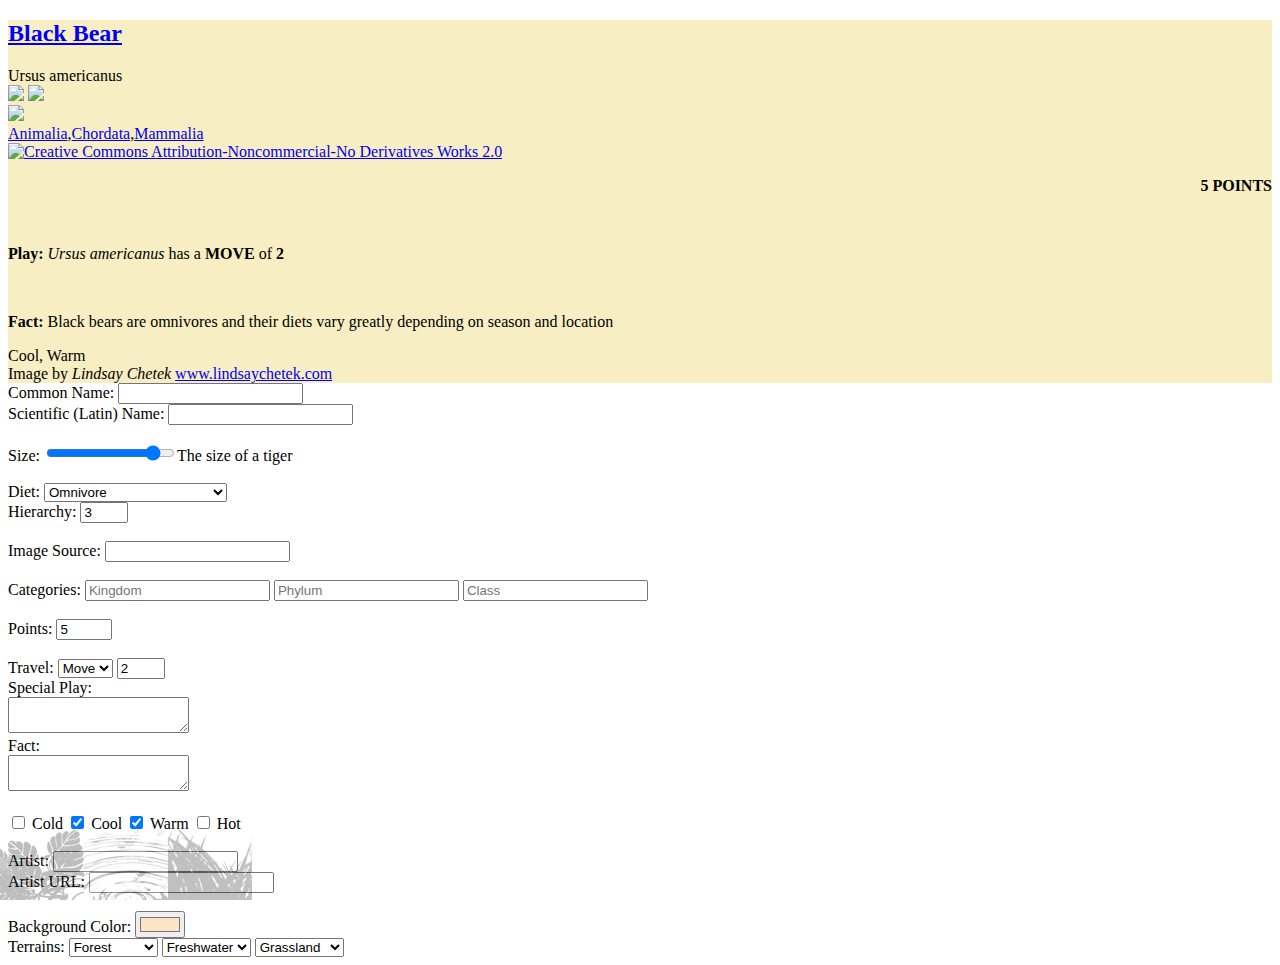
==== index.html @ e936e27e "Initial Commit" ====
<!DOCTYPE html>
<html lang="en-US">
	<head>
		<link rel="stylesheet" type="text/css" href="http://phylogame.org/wp-content/cache/minify/000000/M9AvyKjMyc_Nz9MtyUjNTdUvLqnMSQUA.css" media="all">
		<title>Phylo Card Creator</title>
		<meta http-equiv="content-type" content="text/html; charset=UTF-8">
        <style>
            .terrain {
                position: absolute;
                bottom: 0;
                left: 0;
            }
            #Terrain2 { /* FIX THIS! */
                left: 84px;
            }
            #Terrain3 {
                left: 168px;
            }
            #card {
                background-color: #F8EEC3;
            }
        </style>
	</head>
	<body>
        <form>
        <div class="card" id="card">
            <h2 class="card-name"><a href="http://phylogame.org/2012/05/30/black-bear-2/" id="CommonName">Black Bear</a></h2>
            <span class="latin-name" id="SciName">Ursus americanus</span>
            <div class="num-values"> <img src="http://phylogame.org/wp-content/themes/phylomon-theme/img/num/8.png" id="Size"> <img src="http://phylogame.org/wp-content/themes/phylomon-theme/img/num/omnivore3.png" id="FoodChain"></div>
            <div class="card-image">
                <div class="graphic"><img src="https://farm8.staticflickr.com/7195/7071530331_46938b6a69_o_d.jpg" id="Image"></div>
            </div>
            <div class="card-classification"> <a href="http://phylogame.org/classification/animalia/" rel="tag" id="Cat1">Animalia</a>,<a href="http://phylogame.org/classification/chordata/" rel="tag" id="Cat2">Chordata</a>,<a href="http://phylogame.org/classification/mammalia/" rel="tag" id="Cat3">Mammalia</a></div>
            <div class="creative-commons"> <a href="http://creativecommons.org/licenses/by-nc-nd/2.0/deed.en_CA" target="_blank"><img src="http://phylogame.org/wp-content/themes/phylomon-theme/img/creative-commons.png" alt="Creative Commons Attribution-Noncommercial-No Derivatives Works 2.0"></a></div>
            <div class="card-text">
                <p style="text-align: right;"><strong id="Points">5 POINTS</strong></p>
                <br>
                <div id="Play">
                    <p><strong>Play: </strong><em><output id="PlaySciName">Ursus americanus</output></em> has a <strong id="Travel">MOVE</strong> of <strong id="Distance">2</strong><span id="Special"></span></p>
                    <br>
                </div>
                <p><strong>Fact: </strong><span id="Fact">Black bears are omnivores and their diets vary greatly depending on season and location</span></p>
            </div>
            <div class="card-temperature" id="Climates">Cool, Warm</div>
            <div class="card-credit">
                <div><span>Image by <em id="Artist">Lindsay Chetek</em></span>
                <a href="http://www.lindsaychetek.com" id="ArtistURL">www.lindsaychetek.com</a></div>
            </div>
            <img src="terrains/forest.png" class="terrain" id="Terrain1">
            <img src="terrains/freshwater.png" class="terrain" id="Terrain2">
            <img src="terrains/grassland.png" class="terrain" id="Terrain3">
        </div>
            <label>Common Name: <input type="text" oninput="CommonName.innerHTML = this.value;"></label><br>
            <label>Scientific (Latin) Name: <input type="text" oninput="SciName.innerHTML = this.value; PlaySciName.innerHTML = this.value"></label><br><br>
            <label>Size: <input type="range" value="8" min="1" max="9" oninput="Size.src = 'http://phylogame.org/wp-content/themes/phylomon-theme/img/num/' + this.value + '.png'; var sizes = ['virus', 'single-celled organism', 'small multi-celled organism', 'fly', 'mouse', 'rabbit', 'cow', 'tiger', 'large tree/whale']; SizeCompare.value = sizes[this.value-1]"></label>The size of a <output name="SizeCompare">tiger</output><br><br>
            <label>Diet:
            <select id="diet" oninput="setDiet(this.value)">
                <option value="photosynthetic">Photosynthetic</option>
                <option value="carbon-macromolecules">Carbon/Decomposer/Other</option>
                <option value="herbivore">Herbivore</option>
                <option value="omnivore" selected>Omnivore</option>
                <option value="carnivore">Carnivore</option>
            </select></label> <br>
            <label>Hierarchy: <input id="hierarchy" type=number value="3" min="1" max="1" oninput="setHierarchy(this.value)"></label><br><br>
            <label>Image Source: <input type="url" oninput="Image.src = this.value"></label><br><br>
            <label>Categories:</label> 
            <input type="text" placeholder="Kingdom" list="kingdoms" oninput="Cat1.innerHTML = this.value; Cat1.href = 'http://phylogame.org/classification/' + this.value">
            <datalist id="kingdoms">
                <option value="Animalia">
                <option value="Plantae">
                <option value="Fungi">
                <option value="Bacteria">
                <option value="Excavata">
                <option value="Eukaryota">
                <option value="Chromalveolata">
            </datalist>
            <input type="text" placeholder="Phylum" oninput="Cat2.innerHTML = this.value; Cat2.href = 'http://phylogame.org/classification/' + this.value">
            <input type="text" placeholder="Class" oninput="Cat3.innerHTML = this.value; Cat3.href = 'http://phylogame.org/classification/' + this.value"><br><br>
            <label>Points: <input type="number" value="5" min="1" max="10" oninput="Points.innerHTML = this.value + ' POINT'; if(this.value!=1) {Points.innerHTML += 'S'}"></label><br><br>
            <label>Travel: </label>
            <select id="travel" oninput="setTravel(this.value)">
                <option value="MOVE">Move</option>
                <option value="FLIGHT">Flight</option>
                <option value="NONE">None</option>
            </select>
            <input type="number" value="2" min="0" max="3" id="distance" oninput="if(this.value > 0){Distance.innerHTML = this.value; if(travel.options[2].selected){setTravel('MOVE'); travel.options[0].selected = true}} else {setTravel('NONE'); travel.options[2].selected = true}"><br>
            <label>Special Play: <br><textarea oninput="if(this.value != '') {Special.innerHTML = '. ' + this.value} else {Special.innerHTML = ''}"></textarea></label><br>
            <label>Fact: <br><textarea oninput="Fact.innerHTML = this.value"></textarea></label><br><br>
            <label><input type="checkbox" onchange="climateList(0, this.checked)"> Cold</label>
            <label><input type="checkbox" checked onchange="climateList(1, this.checked)"> Cool</label>
            <label><input type="checkbox" checked onchange="climateList(2, this.checked)"> Warm</label>
            <label><input type="checkbox" onchange="climateList(3, this.checked)"> Hot</label><br><br><!--FIXTHIS!!!-->
            <label>Artist: <input type="text" oninput="Artist.innerHTML = this.value"></label><br>
            <label>Artist URL: <input type="url" oninput="ArtistURL.innerHTML = this.value.replace('http://','').replace('https://',''); ArtistURL.href = this.value"></label><br><br>
            <label>Background Color: <input type="color" placeholder="Hex or RGB value" value="#FCE4C7" oninput="card.style.background = this.value"></label><br>
            <label>Terrains:</label> 
            <select oninput="Terrain1.src = 'terrains/' + this.value + '.png'">
                <option value="desert">Desert</option>
                <option value="forest" selected>Forest</option>
                <option value="freshwater">Freshwater</option>
                <option value="grassland">Grassland</option>
                <option value="ocean">Ocean</option>
                <option value="tundra">Tundra</option>
                <option value="urban">Urban</option>
            </select>
            <select oninput="Terrain2.src = 'terrains/' + this.value + '.png'">
                <option value="desert">Desert</option>
                <option value="forest">Forest</option>
                <option value="freshwater" selected>Freshwater</option>
                <option value="grassland">Grassland</option>
                <option value="ocean">Ocean</option>
                <option value="tundra">Tundra</option>
                <option value="urban">Urban</option>
            </select>
            <select oninput="Terrain3.src = 'terrains/' + this.value + '.png'">
                <option value="desert">Desert</option>
                <option value="forest">Forest</option>
                <option value="freshwater">Freshwater</option>
                <option value="grassland" selected>Grassland</option>
                <option value="ocean">Ocean</option>
                <option value="tundra">Tundra</option>
                <option value="urban">Urban</option>
            </select>
        </form>
        <script>
            var checks = [false, true, true, false];
            var Climates = document.getElementById("Climates");
            var diet = document.getElementById("diet");
            var distance = document.getElementById("distance");
            var hierarchy = document.getElementById("hierarchy");
            var FoodChain = document.getElementById("FoodChain");
            var climates = ["Cold", "Cool", "Warm", "Hot"];
            var move = document.getElementById("move");
            var Play = document.getElementById("Play");
            var Travel = document.getElementById("Travel");
            var travel = document.getElementById("travel");
            function climateList(checkbox, checked) {
                checks[checkbox] = checked;
                Climates.innerHTML = "";
                for(var i = 0; i < 4; i++) {
                    if(checks[i]) {
                        Climates.innerHTML += climates[i] + ", "
                    }
                }
                Climates.innerHTML = Climates.innerHTML.substr(0, Climates.innerHTML.length-2);
            }
            function setDiet(diet) {
                travel.disabled = false;
                distance.disabled = false;
                switch(diet) {
                    case 'photosynthetic':
                        travel.options[2].selected = true;
                        travel.disabled = true;
                        setTravel('NONE');
                        distance.disabled = true;
                        hierarchy.value = 1;
                        hierarchy.min = 1;
                        hierarchy.max = 1;
                        break;
                    case 'carbon-macromolecules':
                        travel.options[2].selected = true;
                        setTravel('NONE');
                        hierarchy.value = 1;
                        hierarchy.min = 1;
                        hierarchy.max = 2;
                        break;
                    case 'herbivore':
                        travel.options[0].selected = true;
                        setTravel('MOVE');
                        hierarchy.value = 2;
                        hierarchy.min = 2;
                        hierarchy.max = 2;
                        break;
                    case 'omnivore':
                        travel.options[0].selected = true;
                        setTravel('MOVE');
                        hierarchy.value = 3;
                        hierarchy.min = 2;
                        hierarchy.max = 3;
                        break;
                    case 'carnivore':
                        travel.options[0].selected = true;
                        setTravel('MOVE');
                        hierarchy.value = 3;
                        hierarchy.min = 3;
                        hierarchy.max = 4;
                }
                FoodChain.src = 'http://phylogame.org/wp-content/themes/phylomon-theme/img/num/' + diet + hierarchy.value + '.png';
            }
            function setHierarchy(hierarchy) {
                FoodChain.src = 'http://phylogame.org/wp-content/themes/phylomon-theme/img/num/' + diet.value + hierarchy + '.png';
            }
            function setTravel(value) {
                if(value == 'NONE') {
                    distance.value = 0;
                    Play.style.display = 'none'
                } else {
                    distance.value = Distance.innerHTML;
                    Distance.innerHTML = distance.value;
                    Travel.innerHTML = value;
                    Play.style.display = 'block'
                }
            }
        </script>
	</body>
</html>
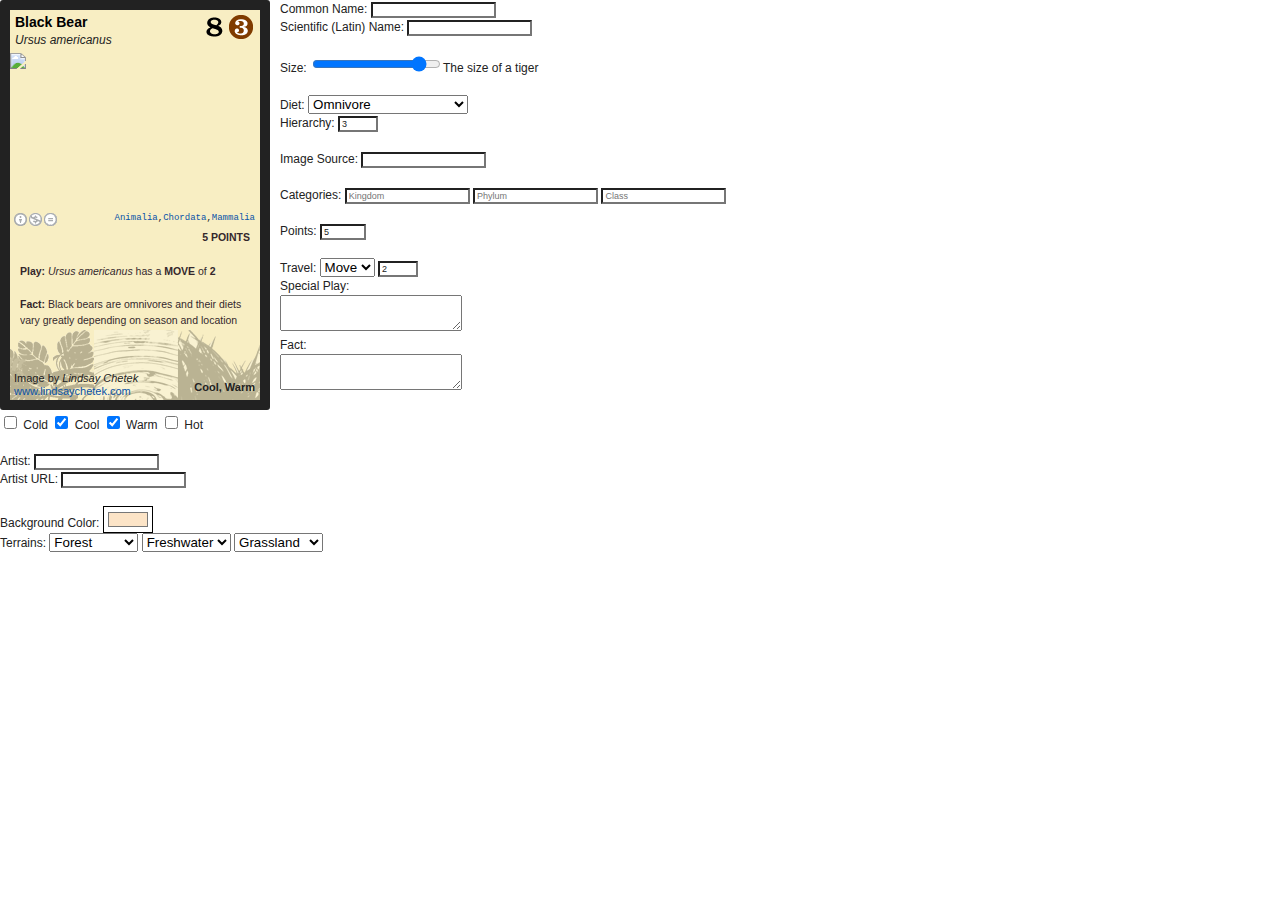
==== commit a02e7086: "Localized images and CSS" ====
--- a/index.html
+++ b/index.html
@@ -1,7 +1,7 @@
 <!DOCTYPE html>
 <html lang="en-US">
 	<head>
-		<link rel="stylesheet" type="text/css" href="http://phylogame.org/wp-content/cache/minify/000000/M9AvyKjMyc_Nz9MtyUjNTdUvLqnMSQUA.css" media="all">
+		<link rel="stylesheet" type="text/css" href="min.css">
 		<title>Phylo Card Creator</title>
 		<meta http-equiv="content-type" content="text/html; charset=UTF-8">
         <style>
@@ -26,12 +26,12 @@
         <div class="card" id="card">
             <h2 class="card-name"><a href="http://phylogame.org/2012/05/30/black-bear-2/" id="CommonName">Black Bear</a></h2>
             <span class="latin-name" id="SciName">Ursus americanus</span>
-            <div class="num-values"> <img src="http://phylogame.org/wp-content/themes/phylomon-theme/img/num/8.png" id="Size"> <img src="http://phylogame.org/wp-content/themes/phylomon-theme/img/num/omnivore3.png" id="FoodChain"></div>
+            <div class="num-values"> <img src="images/sizes/8.png" id="Size"> <img src="images/foodchains/omnivore3.png" id="FoodChain"></div>
             <div class="card-image">
                 <div class="graphic"><img src="https://farm8.staticflickr.com/7195/7071530331_46938b6a69_o_d.jpg" id="Image"></div>
             </div>
             <div class="card-classification"> <a href="http://phylogame.org/classification/animalia/" rel="tag" id="Cat1">Animalia</a>,<a href="http://phylogame.org/classification/chordata/" rel="tag" id="Cat2">Chordata</a>,<a href="http://phylogame.org/classification/mammalia/" rel="tag" id="Cat3">Mammalia</a></div>
-            <div class="creative-commons"> <a href="http://creativecommons.org/licenses/by-nc-nd/2.0/deed.en_CA" target="_blank"><img src="http://phylogame.org/wp-content/themes/phylomon-theme/img/creative-commons.png" alt="Creative Commons Attribution-Noncommercial-No Derivatives Works 2.0"></a></div>
+            <div class="creative-commons"> <a href="http://creativecommons.org/licenses/by-nc-nd/2.0/deed.en_CA" target="_blank"><img src="images/creative-commons.png" alt="Creative Commons Attribution-Noncommercial-No Derivatives Works 2.0"></a></div>
             <div class="card-text">
                 <p style="text-align: right;"><strong id="Points">5 POINTS</strong></p>
                 <br>
@@ -46,17 +46,17 @@
                 <div><span>Image by <em id="Artist">Lindsay Chetek</em></span>
                 <a href="http://www.lindsaychetek.com" id="ArtistURL">www.lindsaychetek.com</a></div>
             </div>
-            <img src="terrains/forest.png" class="terrain" id="Terrain1">
-            <img src="terrains/freshwater.png" class="terrain" id="Terrain2">
-            <img src="terrains/grassland.png" class="terrain" id="Terrain3">
+            <img src="images/terrains/forest.png" class="terrain" id="Terrain1">
+            <img src="images/terrains/freshwater.png" class="terrain" id="Terrain2">
+            <img src="images/terrains/grassland.png" class="terrain" id="Terrain3">
         </div>
             <label>Common Name: <input type="text" oninput="CommonName.innerHTML = this.value;"></label><br>
             <label>Scientific (Latin) Name: <input type="text" oninput="SciName.innerHTML = this.value; PlaySciName.innerHTML = this.value"></label><br><br>
-            <label>Size: <input type="range" value="8" min="1" max="9" oninput="Size.src = 'http://phylogame.org/wp-content/themes/phylomon-theme/img/num/' + this.value + '.png'; var sizes = ['virus', 'single-celled organism', 'small multi-celled organism', 'fly', 'mouse', 'rabbit', 'cow', 'tiger', 'large tree/whale']; SizeCompare.value = sizes[this.value-1]"></label>The size of a <output name="SizeCompare">tiger</output><br><br>
+            <label>Size: <input type="range" value="8" min="1" max="9" oninput="Size.src = 'images/sizes/' + this.value + '.png'; var sizes = ['virus', 'single-celled organism', 'small multi-celled organism', 'fly', 'mouse', 'rabbit', 'cow', 'tiger', 'large tree/whale']; SizeCompare.value = sizes[this.value-1]"></label>The size of a <output name="SizeCompare">tiger</output><br><br>
             <label>Diet:
             <select id="diet" oninput="setDiet(this.value)">
                 <option value="photosynthetic">Photosynthetic</option>
-                <option value="carbon-macromolecules">Carbon/Decomposer/Other</option>
+                <option value="molecular">Molecular/Decomposer</option>
                 <option value="herbivore">Herbivore</option>
                 <option value="omnivore" selected>Omnivore</option>
                 <option value="carnivore">Carnivore</option>
@@ -94,7 +94,7 @@
             <label>Artist URL: <input type="url" oninput="ArtistURL.innerHTML = this.value.replace('http://','').replace('https://',''); ArtistURL.href = this.value"></label><br><br>
             <label>Background Color: <input type="color" placeholder="Hex or RGB value" value="#FCE4C7" oninput="card.style.background = this.value"></label><br>
             <label>Terrains:</label> 
-            <select oninput="Terrain1.src = 'terrains/' + this.value + '.png'">
+            <select oninput="Terrain1.src = 'images/terrains/' + this.value + '.png'">
                 <option value="desert">Desert</option>
                 <option value="forest" selected>Forest</option>
                 <option value="freshwater">Freshwater</option>
@@ -103,7 +103,7 @@
                 <option value="tundra">Tundra</option>
                 <option value="urban">Urban</option>
             </select>
-            <select oninput="Terrain2.src = 'terrains/' + this.value + '.png'">
+            <select oninput="Terrain2.src = 'images/terrains/' + this.value + '.png'">
                 <option value="desert">Desert</option>
                 <option value="forest">Forest</option>
                 <option value="freshwater" selected>Freshwater</option>
@@ -112,7 +112,7 @@
                 <option value="tundra">Tundra</option>
                 <option value="urban">Urban</option>
             </select>
-            <select oninput="Terrain3.src = 'terrains/' + this.value + '.png'">
+            <select oninput="Terrain3.src = 'images/terrains/' + this.value + '.png'">
                 <option value="desert">Desert</option>
                 <option value="forest">Forest</option>
                 <option value="freshwater">Freshwater</option>
@@ -157,7 +157,7 @@
                         hierarchy.min = 1;
                         hierarchy.max = 1;
                         break;
-                    case 'carbon-macromolecules':
+                    case 'molecular':
                         travel.options[2].selected = true;
                         setTravel('NONE');
                         hierarchy.value = 1;
@@ -185,10 +185,10 @@
                         hierarchy.min = 3;
                         hierarchy.max = 4;
                 }
-                FoodChain.src = 'http://phylogame.org/wp-content/themes/phylomon-theme/img/num/' + diet + hierarchy.value + '.png';
+                FoodChain.src = 'images/foodchains/' + diet + hierarchy.value + '.png';
             }
             function setHierarchy(hierarchy) {
-                FoodChain.src = 'http://phylogame.org/wp-content/themes/phylomon-theme/img/num/' + diet.value + hierarchy + '.png';
+                FoodChain.src = 'images/foodchains/' + diet.value + hierarchy + '.png';
             }
             function setTravel(value) {
                 if(value == 'NONE') {
--- a/min.css
+++ b/min.css
@@ -0,0 +1,133 @@
+html,body,div,span,object,iframe,h1,h2,h3,h4,h5,h6,p,blockquote,pre,a,abbr,acronym,address,code,del,dfn,em,img,q,dl,dt,dd,ol,ul,li,fieldset,form,label,legend,table,caption,tbody,tfoot,thead,tr,th,td,article,aside,dialog,figure,footer,header,hgroup,nav,section{margin:0;padding:0;border:0;font-weight:inherit;font-style:inherit;font-size:100%;font-family:inherit;vertical-align:baseline}article,aside,dialog,figure,footer,header,hgroup,nav,section{display:block}body{line-height:1.5}table{border-collapse:separate;border-spacing:0}caption,th,td{text-align:left;font-weight:normal}table,td,th{vertical-align:middle}blockquote:before,blockquote:after,q:before,q:after{content:""}blockquote,q{quotes:"" ""}a
+img{border:none}html{font-size:100.01%}body,input{font-size:75%;color:#222;background:#fff;font-family:Verdana,"Helvetica Neue",Arial,Helvetica,sans-serif}h1,h2,h3,h4,h5,h6{font-weight:normal;color:#111}h1{font-size:3em;line-height:1;margin-bottom:0.5em}h2{font-size:2em;margin-bottom:0.75em}h3{font-size:1.5em;line-height:1;margin-bottom:1em}h4{font-size:1.2em;line-height:1.25;margin-bottom:1.25em}h5{font-size:1em;font-weight:bold;margin-bottom:1.5em}h6{font-size:1em;font-weight:bold}h1 img, h2 img, h3 img, h4 img, h5 img, h6
+img{margin:0}p{margin:0
+0 1.5em}p
+img.left{float:left;margin:1.5em 1.5em 1.5em 0;padding:0}p
+img.right{float:right;margin:1.5em 0 1.5em 1.5em}a:focus,a:hover{color:#000;text-decoration:underline}a{color:#0953A8;text-decoration:none}blockquote{margin:1.5em;color:#666;font-style:italic}strong{font-weight:bold}em,dfn{font-style:italic}dfn{font-weight:bold}sup,sub{line-height:0}abbr,acronym{border-bottom:1px dotted #666}address{margin:0
+0 1.5em;font-style:italic}del{color:#666}pre{margin:1.5em 0;white-space:pre}pre,code,tt{font:1em 'andale mono', 'lucida console', monospace;line-height:1.5}li ul, li
+ol{margin:0}ul,ol{margin:0
+1.5em 1.5em 0;padding-left:3.333em}ul{list-style-type:disc}ol{list-style-type:decimal}dl{margin:0
+0 1.5em 0}dl
+dt{font-weight:bold}dd{margin-left:1.5em}table{margin-bottom:1.4em;width:100%}th{font-weight:bold}thead
+th{background:#c3d9ff}th,td,caption{padding:4px
+10px 4px 5px}tr.even
+td{background:#e5ecf9}tfoot{font-style:italic}caption{background:#eee}#wrapper{width:1000px;margin:0
+auto 80px;position:relative;overflow:hidden}.blog #container,
+.single
+#container{width:680px;margin-right:0}body.category-cards #container,
+body.category-diy-cards #container,
+body.s-category-cards #container,
+body.s-category-diy-cards #container,
+body.tax #container,#container{width:840px;float:right;margin-right:0}.sidebar{margin-top:55px}body.home
+#container{width:100%}#primary,#secondary{width:160px;float:left;font-size:.9em}#secondary ul ul
+li{margin-bottom:5px;line-height:1.2}#header{margin-top:30px}#blog-title{text-transform:uppercase}#blog-title
+a{font-size:28px;color:#222;text-decoration:none}#blog-description{display:none}#footer
+ul{padding-left:0px;list-style:none outside none}#footer
+li.column{float:left;font-size:12px;color:#000;margin-left:80px;width:220px}#footer li.column
+li{border-bottom:1px dotted #556A7E;line-height:1.2em;margin-bottom:8px}#footer li
+a{color:#000;display:block;font-weight:lighter;padding-bottom:8px}#footer
+h5{color:#000;font-size:14px;font-weight:bold;margin-bottom:10px}#menu
+ul{margin:0
+0 20px;padding:0}#menu ul
+li{list-style:none;display:inline;padding-right:10px;border-left:1px solid #CCC;padding-left:10px;line-height:1}#menu ul li#menu-home{border:0;padding-left:0}#menu ul li
+a{color:#AAA;text-transform:lowercase;text-decoration:none}#menu ul li a:hover,
+#menu ul li.current_page_item a,
+#menu ul li.current_page_ancestor a,
+#menu ul li.current_page_parent
+a{color:#222}.cards-nav-widget{font-size:13px;margin-bottom:4px}.cards-nav-widget
+a{background:#eee;border-left:2px solid #1B4EA8;border-bottom:1px solid #eee;border-radius:4px;-moz-border-radius:4px;-webkit-border-radius:4px;margin-bottom:4px;display:block;padding:4px}.cards-nav-widget a:hover{border-left:3px solid #1B4EA8}.home-splash
+td{font-size:13px}.home-splash
+a{color:#981205;font-size:14px}.home-footer{font-size:10px;color:#888;margin-bottom:10px;margin-top:10px}.home-footer
+a{color:#777;text-decoration:underline}.post{margin-bottom:15px}h2.entry-title{margin:0}body.blog #content h2.entry-title{font-size:22px}body.archive #content > h2,
+body.page #content div.page > h2,
+body.single #content div.post>h2{margin-bottom:8px;font-size:35px;text-decoration:none}body.home h2.entry-title,
+body.home h2.page-title{display:none}h2 span.edit-post{font-size:12px;display:block;float:right}h2 span.edit-post
+a{font-size:12px;color:#0E4F8C}.entry-comments{border-bottom:1px solid #CCC;margin-bottom:15px}.entry-comments
+span{line-height:15px;padding-bottom:10px;background:#FFF;padding:0
+5px 10px 0;font-size:10px;color:#AAA}.entry-content{margin-bottom:10px}.page-template-card-php .entry-content{border:0;margin:0}.page-title
+span{text-transform:capitalize;color:#AAA}.entry-meta{position:relative;overflow:hidden;font-size:10px;padding:0
+5px}.entry-meta-author-date{width:200px;float:left;border-right:1px solid #CCC;margin-right:15px}.tag-links{display:block}#comments{clear:both;padding-top:10px}#comments-list,#trackbacks-list{border-top:1px solid #CCC}#comments-list
+h3{font-size:14px}#comments-list
+ol{margin:0;padding:0}#comments-list ol
+li{list-style:none;background:#EEE;margin:0;padding:10px
+10px 1px 10px;-moz-border-radius:2px;-webkit-border-radius:2px}#comments-list ol
+li.alt{background:#FFF}.comment-meta{float:right;font-size:10px;line-height:14px}.comment-author{float:left;line-height:14px}.comment-author
+img{background:#FFF;padding:2px}.comment-author
+.fn{display:block;margin-left:45px;margin-top:-35px}.comment-text{clear:both;margin-left:45px;padding-top:3px;border-top:1px solid #CCC}#trackbacks-list .comment-author{float:none}#trackbacks-list .comment-text{margin:0}span.required{color:red}#comments input,
+#comments
+textarea{border:1px
+solid #DDD;padding:3px;font-size:14px;font-weight:bold;-moz-border-radius:1px;width:230px;-webkit-border-radius:1px}#comments
+textarea{width:570px;font-weight:normal;font-family:Verdana,sans-serif;font-size:12px}#comments
+input.button{-moz-border-radius:5px;-webkit-border-radius:5px;width:auto}#respond{border-top:1px solid #CCC}#respond
+h3{margin-top:10px;font-size:14px}p#login{float:left;width:240px}.form-label{margin-top:10px}.form-labels-textarea-shell{float:left;width:570px}.form-labels-input-shell{width:250px;float:left}.form-submit{clear:both;float:left}ul.cards{position:relative;overflow:hidden;margin:0;padding:0;clear:both;margin-bottom:50px;color:#000}.card-container{width:270px;float:left;margin:0
+0 10px 10px;list-style:none;position:relative;overflow:hidden}div.card-container{margin:0
+10px 10px 0}.card-action{list-style:none;margin:0;padding:2px
+10px 2px 0;width:260px;background:#EEE;float:left}.card-action
+li{float:left;font-size:11px}.card-action li
+a{padding-left:12px}li.card,li.card-in-queue,div.card{list-style:none;width:240px;height:380px;padding:5px;border:10px
+solid #222;border-radius:3px;-moz-border-radius:3px;-webkit-border-radius:3px;position:relative;overflow:hidden}div.card{margin:0
+10px 0 0;float:left}.card-photo{margin:0
+10px 0 0;float:left;position:relative;overflow:hidden;height:200px;clear:both;height:350px}.card-photo .card-image{width:275px;height:auto}.photo-page a
+span{font-size:10px;display:none}.photo-page a:hover{text-decoration:none}.photo-page a:hover
+span{display:inline;color:#666}.post
+div.card{clear:both}img.card-background{position:absolute;top:0;z-index:1;left:0}li.third{margin:0
+0 10px 0}h2.card-name,
+h2.card-name
+a{font-size:14px;color:#000;text-decoration:none;font-weight:bold;line-height:1;margin:0;z-index:10;position:relative;overflow:hidden;height:16px}h2.smaller-13
+a{font-size:13px}h2.smaller-12
+a{font-size:12px}h2.smaller-11
+a{font-size:11px}h2.smaller{font-size:10px}span.latin-name{position:relative;z-index:10;font-family:Arial,Helvetica,sans-serif;font-style:italic;overflow:hidden}.num-values{position:absolute;z-index:10;right:7px;top:5px}.card-image{width:250px;height:155px;overflow:hidden;margin:4px
+0 4px -5px;z-index:10;position:relative}.card-classification{float:right;font-family:courier,sans-serif;font-size:9px;position:relative;text-align:right;width:195px;z-index:12}.creative-commons{z-index:10;position:absolute;top:202px;left:3px}.card-text{z-index:10;position:absolute;top:220px;left:10px;width:230px;height:130px;overflow:hidden;font-size:10.5px;color:#34282C;font-family:helvetica,times,sans-serif}.card-text
+p{margin-bottom:2px}.card-temperature{z-index:10;position:absolute;bottom:5px;right:5px;font-size:11px;font-weight:bold;width:70px;text-align:right}div.card-image
+img{width:100%}div.card-image
+.empty{display:block;background:#EEE;height:140px;padding:50px
+20px;text-align:center}.card-credit{position:absolute;bottom:0;height:28px;left:4px;font-size:11px;line-height:13px;z-index:10;font-family:Arial,Helvetica,sans-serif}.card-credit
+span{display:block}.card-flip-content{display:none}ul.card-meta{list-style:none;margin:0;padding:0;z-index:10;position:relative}ul.card-meta
+span{color:#AAA}ul.card-meta
+strong{text-transform:uppercase}.card-entry-content{margin-left:290px}ul.card-queue{clear:both;margin:5px
+0 0 -8px;padding:0;float:left}li.card-in-queue{width:143px;height:175px;margin-bottom:0;border:3px
+solid #222;float:left;margin-left:8px}li.card-in-queue .card-name{height:auto;font-size:11px;line-height:13px}li.card-in-queue .card-image{position:absolute;top:43px;left:0;width:157px;height:auto}.latest{background:#CCC;position:relative;overflow:hidden;-moz-border-radius-topleft:15px;-webkit-border-top-left-radius:15px;-moz-border-radius-bottomleft:15px;-webkit-border-bottom-left-radius:15px;margin-bottom:10px}.latest-images{background:#FFF;position:relative;overflow:hidden;margin:0
+0 0 -10px;padding:0
+}.latest-images
+li{list-style:none;padding:0;margin:5px
+0 0 10px;width:156px;height:97px;overflow:hidden;float:left;border:1px
+solid #333}.latest-images li
+img{width:156px}.flickr-cards{margin-top:20px;clear:both;width:100%}.flickr-cards
+br{display:none}.flickr-cards
+p{margin:0;display:inline}.flickr-cards
+ul{clear:both}.flickr-cards
+h3{padding-bottom:10px;display:inline;line-height:25px}.more{margin:5px
+0 0 0;float:right}#phylomon-cards-cart{border:2px
+solid #EEE;padding:5px;border-radius:4px;-moz-border-radius:4px;-webkit-border-radius:4px;margin:10px
+0;background:#FFF}#phylomon-cards-cart
+h2{font-size:12px;background:#EEE;margin:-5px -5px 0 -5px;padding:5px;font-weight:bold}#phylomon-cards-cart-list{margin:-5px -5px 0 -5px;padding:5px}#phylomon-cards-cart
+li{padding:4px
+0;line-height:1.15}#phylomon-cards-cart
+span{display:block;border-top:2px solid #EEE}#phylomon-cards-cart span
+a{}#phylomon-cards-cart
+em{display:block;color:#FFF;background:#A2122F;margin:-5px -5px 0 -5px;padding:5px}#phylomon-cards-cart em
+a{color:#FFF;text-decoration:underline}.xoxo{margin:0
+15px 0 0;padding:0;list-style:none}.widget{margin-bottom:15px}.widget #wp-calendar th,
+.widget #wp-calendar td,
+.widget #wp-calendar
+caption{padding:2px}.widget
+h3{font-size:14px}.widget
+ul{list-style:none;margin:0;padding:0}.widget ul
+li.recentcomments{padding-bottom:10px}.skip-link{position:absolute;top:-9999em}#akismet-credit-insert{text-align:center}#wrapper .wp-pagenavi{float:right;font-size:10px;font-weight:bold;margin:-40px 0 10px;clear:both;border-width:2px}body.blog #wrapper .wp-pagenavi{margin:0
+0 10px}body.tax>#wrapper>.wp-pagenavi,body.tag>#wrapper>.wp-pagenavi{display:none}#wrapper .wp-pagenavi span,
+#wrapper .wp-pagenavi
+a{border:1px
+solid #ddd;padding:3px
+7px;line-height:22px;margin:0
+2px;-moz-border-radius:2px;-webkit-border-radius:2px}#wrapper .wp-pagenavi a:hover{text-decoration:none;background:#0953A8;color:#FFF;border:1px
+solid #3F546C}#toggle-photo-graphic{font:9px}#toggle-photo-graphic
+a{padding-left:30px;line-height:20px;padding-bottom:4px;display:block}#toggle-photo-graphic a.show-graphic{background:url(/wp-content/themes/phylomon-theme/img/paint-photo.gif) no-repeat 0 -25px}#toggle-photo-graphic a.show-photo{background:url(/wp-content/themes/phylomon-theme/img/paint-photo.gif) no-repeat 0 -2px}#print{margin-top:5px;padding-top:5px;background:url(/wp-content/themes/phylomon-theme/img/paint-photo.gif) no-repeat 0 -44px}#card-searchform-shell{float:right;width:385px;margin-top:-40px;text-align:right}#card-autosearch{width:295px;border:1px
+solid #DDD;padding:3px;font-size:14px;font-weight:bold;-moz-border-radius:1px;-webkit-border-radius:1px;background:url(/wp-content/themes/phylomon-theme/img/paint-photo.gif) no-repeat 100% -70px}#card-autosearch:hover,#card-autosearch:active{border:1px
+solid #AAA}#comments input.button,input.button{-moz-border-radius:5px;-webkit-border-radius:5px;background:url("/wp-content/themes/phylomon-theme/img/white-grad.png") repeat-x scroll left top transparent;border:1px
+solid #DDD;color:#888;cursor:pointer;font-size:12px;font-weight:bold;padding:3px
+10px;text-decoration:none;vertical-align:bottom}input.button:hover{color:#222;border:1px
+solid #AAA}.ui-autocomplete{position:absolute;cursor:default}.ui-autocomplete-loading{background:white url('/wp-content/themes/phylomon-theme/img/ui-anim.gif') right center no-repeat}* html .ui-autocomplete{width:1px}.ui-menu{list-style:none;padding:0;width:310px;margin:0;display:block;z-index:100!important;-moz-box-shadow:0 3px 3px rgba(0, 0, 0, 0.2);-webkit-box-shadow:0 3px 3px rgba(0, 0, 0, 0.2);filter:alpha(opacity=95);-moz-opacity:0.95;-khtml-opacity:0.95;background:#FFF}.ui-menu .ui-menu{margin-top:-3px}.ui-menu .ui-menu-item{margin:0;padding:0;width:100%;background:#FFF;position:relative;overflow:hidden;border-bottom:1px solid #CCC}.ui-menu .ui-menu-item
+a{text-decoration:none;display:block;padding:3px
+5px;line-height:1.5;position:relative;overflow:hidden}.ui-menu .ui-menu-item a.ui-state-hover,
+.ui-menu .ui-menu-item a.ui-state-active{background:#EEE}.ui-menu .ui-menu-item
+span{float:left;text-align:left;font-size:14px;font-weight:bold;color:#222;width:190px}img.card-thumb{width:100px;float:right}#akismet-credit-insert{display:none!important}img#wpstats{width:0px;height:0px;overflow:hidden}